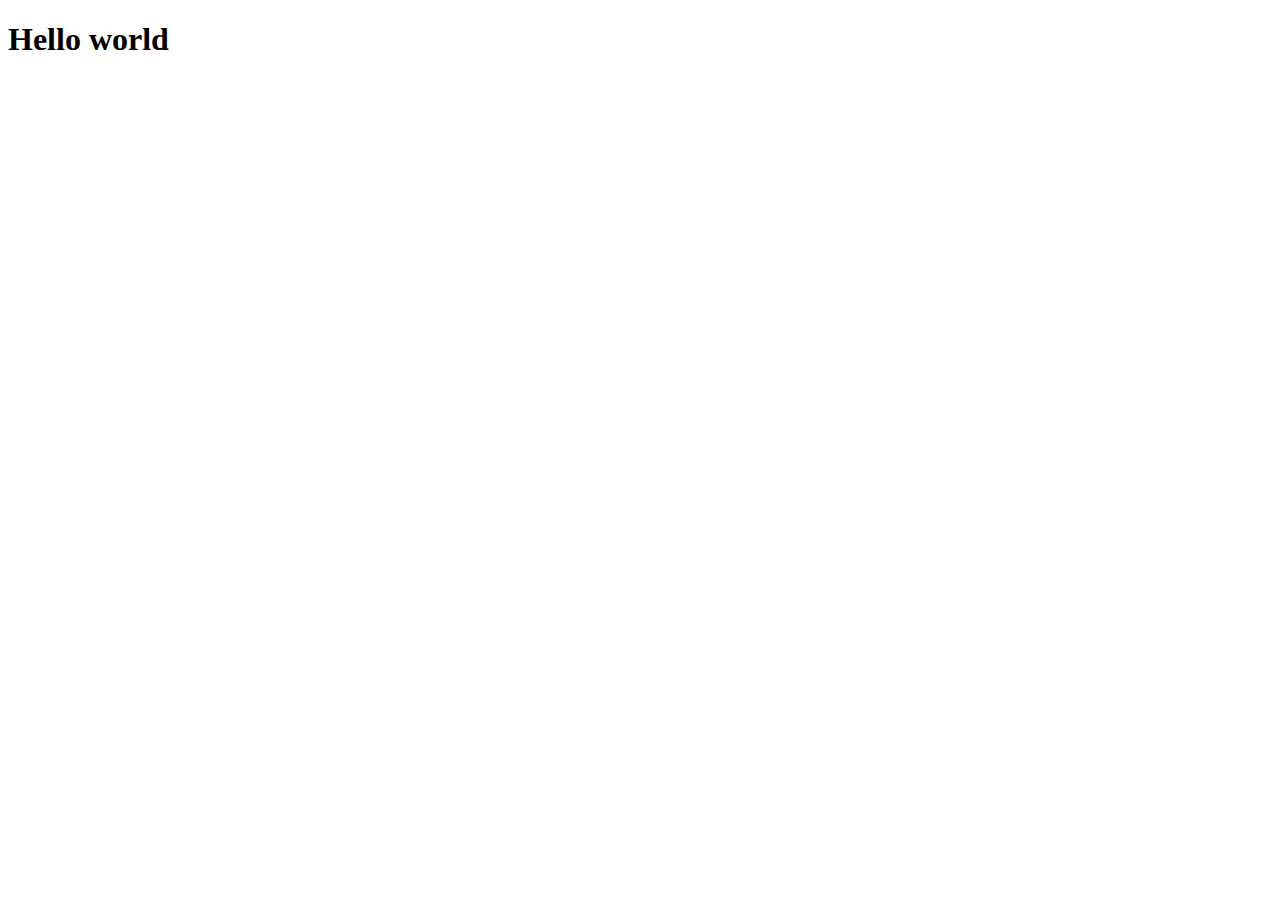
==== index.html @ aa583a7b "first_commit" ====
<!DOCTYPE html>
<html lang="en">
<head>
    <meta charset="UTF-8">
    <meta http-equiv="X-UA-Compatible" content="IE=edge">
    <meta name="viewport" content="width=device-width, initial-scale=1.0">
    <title>Document</title>
</head>
<body>
    <h1>Hello world</h1>
</body>
</html>
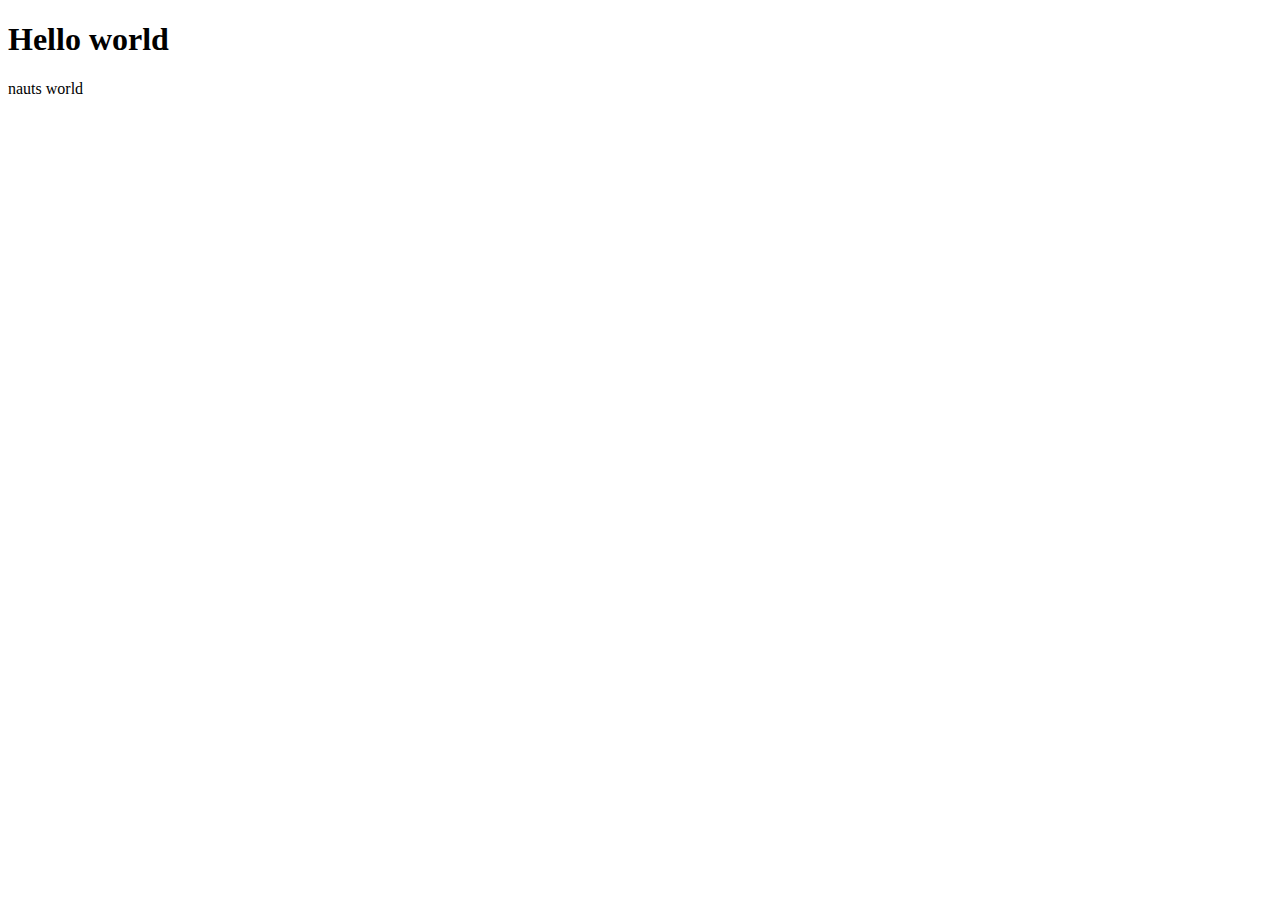
==== commit 80fd6a70: "Update index.html" ====
--- a/index.html
+++ b/index.html
@@ -8,5 +8,6 @@
 </head>
 <body>
     <h1>Hello world</h1>
+    <p>nauts world</p>
 </body>
 </html>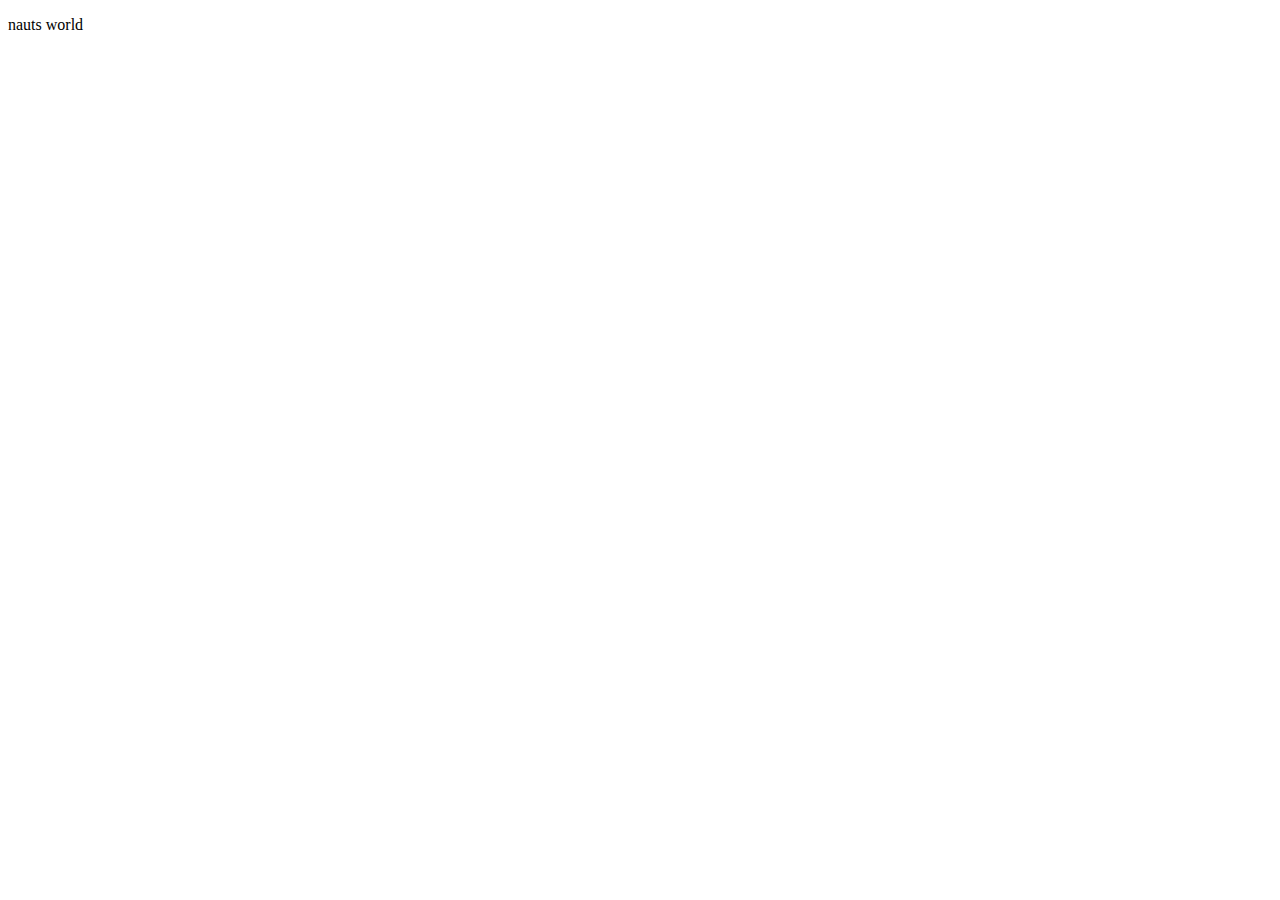
==== commit a6188734: "Update index.html" ====
--- a/index.html
+++ b/index.html
@@ -7,7 +7,8 @@
     <title>Document</title>
 </head>
 <body>
-    <h1>Hello world</h1>
+    
     <p>nauts world</p>
+
 </body>
 </html>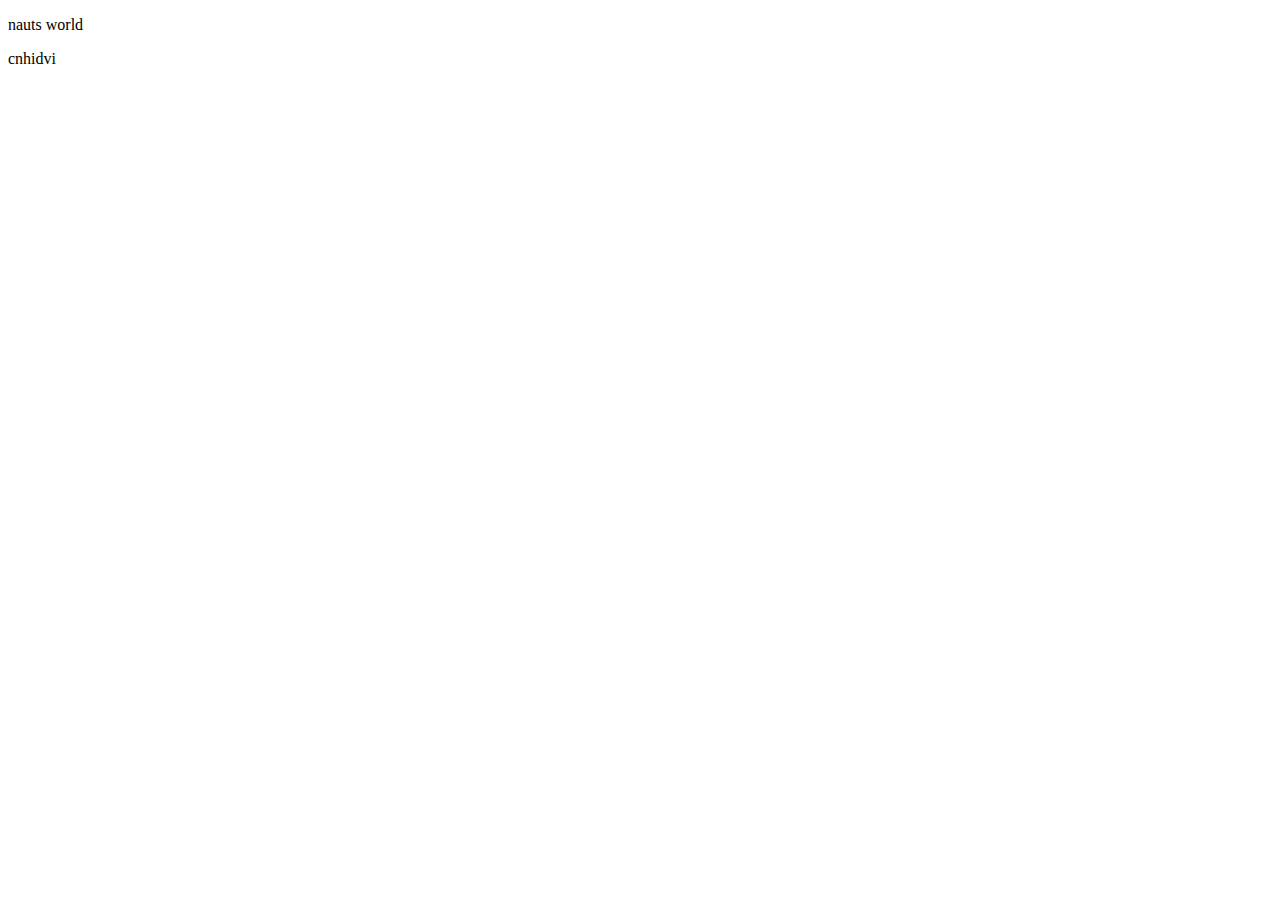
==== commit b02c7fe2: "Update index.html" ====
--- a/index.html
+++ b/index.html
@@ -10,5 +10,7 @@
     
     <p>nauts world</p>
 
+    <p>cnhidvi</p>
+
 </body>
 </html>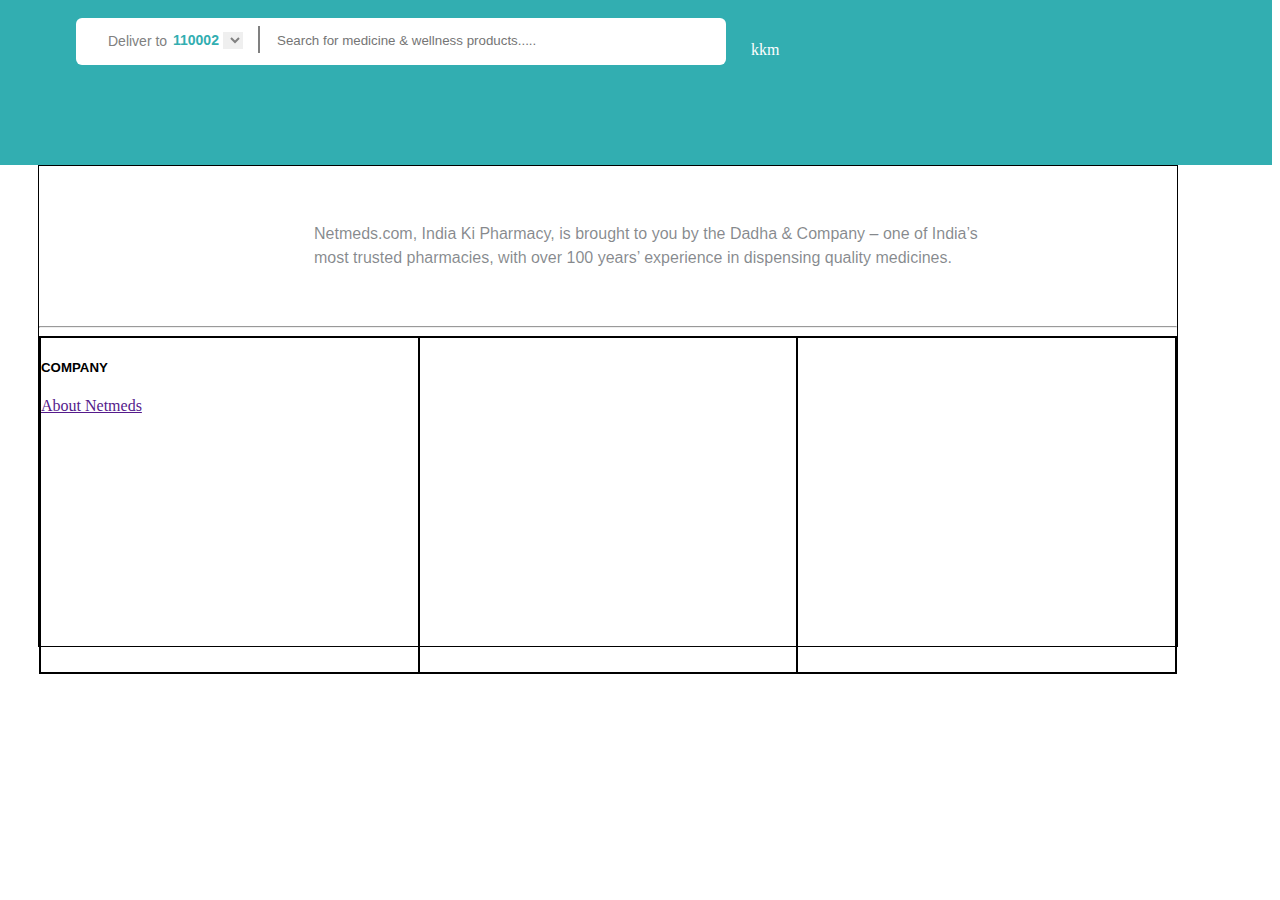
==== commit 25c38d77: "Update index.html" ====
--- a/index.html
+++ b/index.html
@@ -1,16 +1,211 @@
 <!DOCTYPE html>
 <html lang="en">
 <head>
+    <script src="https://kit.fontawesome.com/f70b78cd27.js" crossorigin="anonymous"></script>
     <meta charset="UTF-8">
     <meta http-equiv="X-UA-Compatible" content="IE=edge">
     <meta name="viewport" content="width=device-width, initial-scale=1.0">
     <title>Document</title>
+    <style>
+        #main{
+            height: 165px;
+            background-color: #32aeb1;
+            display: flex;
+            margin-top: -8px;
+            margin-left: -8px;
+           /* width: 1364px; */
+
+        }
+        #main>div{
+            padding: 25px;
+
+        }
+        #main>#input{
+            margin-left: 26px;
+            height: 22px;
+            width: 600px;
+            background-color: white;
+            margin-top: 18px;
+            border-radius: 6px;
+            padding-top: 0px;
+         
+        }
+        #input{
+            display: flex;
+            /*             */
+        }
+        #input>div{
+            display: flex;
+        }
+        
+        input::placeholder{
+            font-family: inherit;
+            font-size: inherit;
+        }
+        #first{
+          
+            height: 35px;
+            width: 80px;
+            margin-top: 4px;
+            margin-right: 5px;
+        }
+        #sec>input{
+            width: 400px;
+            margin-left: 15px;
+            height:35px ;
+            margin-top:5px;
+            border: white; 
+        }
+        #first>h6{
+            color:#32aeb1;
+            font-family: sans-serif  ;
+            font-size: 14px;
+            margin-top: 10px;
+            
+        }
+        #f{
+           
+            height: 35px;
+            width:65px;
+            margin-top: 1px;
+            
+            margin-left:7px ;
+        }
+        #f>p{
+            color: grey;
+            font-family: sans-serif;
+            font-size: 14px;
+        }
+        #se{
+            color:grey;
+            border: white;
+        }
+        #last{
+            margin-top: 8px;
+            height: 25px;
+            border: solid 1px grey;
+        }
+        #upload{
+            color: white;
+            
+        }
+
+        /* footer */
+
+        #footer{
+            border: solid 1px black;
+            height: 480px;
+            width: 90%;
+            margin-left: 30px;
+        }
+        #infoo{
+            display: flex;
+            
+            height: 140px;
+        }
+        #img{
+            margin-top:40px ;
+           
+            width: 250px;
+            height: 80px;
+        }
+        #text{
+            margin-top: 40px;
+            
+            width: 700px;
+            height: 80px;
+            margin-left: 25px;
+            font-size: 16px;
+            line-height: 24px;
+            font-family: sans-serif ;
+            color: #0B121980
+        }
+        #hr{
+            margin-top: 20px;
+        }
+        .h5{
+            font-family: sans-serif;
+        }
+        #one{
+            border: solid 1px black;
+            height: 70%;
+            display: flex;
+        }
+        #one>div{
+            width: 400px;
+            border: solid 1px black;
+        }
+    </style>
 </head>
 <body>
     
-    <p>nauts world</p>
-
-    <p>cnhidvi</p>
+   <div id="main">
+       <div>
+           <img src="https://www.netmeds.com/assets/gloryweb/images/home-logo-netmeds-new.svg" alt="">
+       </div>
+       <div id="input">
+           <div>
+               <div id="f">
+                   <p>Deliver to</p>
+               </div>
+               <div  id="first">
+                <h6>110002
+                    <select id="se">
+                        <option value="">
+                            <p></p>
+                        </option>
+                    </select>
+                </h6>
+               </div>
+               <div id="last">
+                   
+               </div>
+           </div>
+           <div id="sec">
+            <input placeholder="Search for medicine & wellness products....." type="search">
+           </div>
+       </div>
+
+
+       
+       <div id="upload">
+        <i class="fa-solid fa-palette"></i>
+           <p>kkm</p>
+           
+       </div>
+
+   </div>
+
+
+
+                              <!-- last part footer -->
+
+
+<div id="footer">
+    <div id="infoo">
+        <div id="img">
+            <img src="https://www.netmeds.com/assets/gloryweb/images/netmeds-footer-logo.svg" alt="">
+        </div>
+        <div id="text">
+            <p>Netmeds.com, India Ki Pharmacy, is brought to you by the Dadha & Company – one of India’s most trusted pharmacies, with over 100 years’ experience in dispensing quality medicines.</p>
+        </div>
+    </div>
+
+    <hr id="hr">
+
+    
+    <div id="one">
+        <div>
+            <h5 class="h5">COMPANY</h5>
+
+            <a href="">About Netmeds</a>
+        </div>
+        <div></div>
+        <div></div>
+    </div>
+    
+</div>
+
 
 </body>
 </html>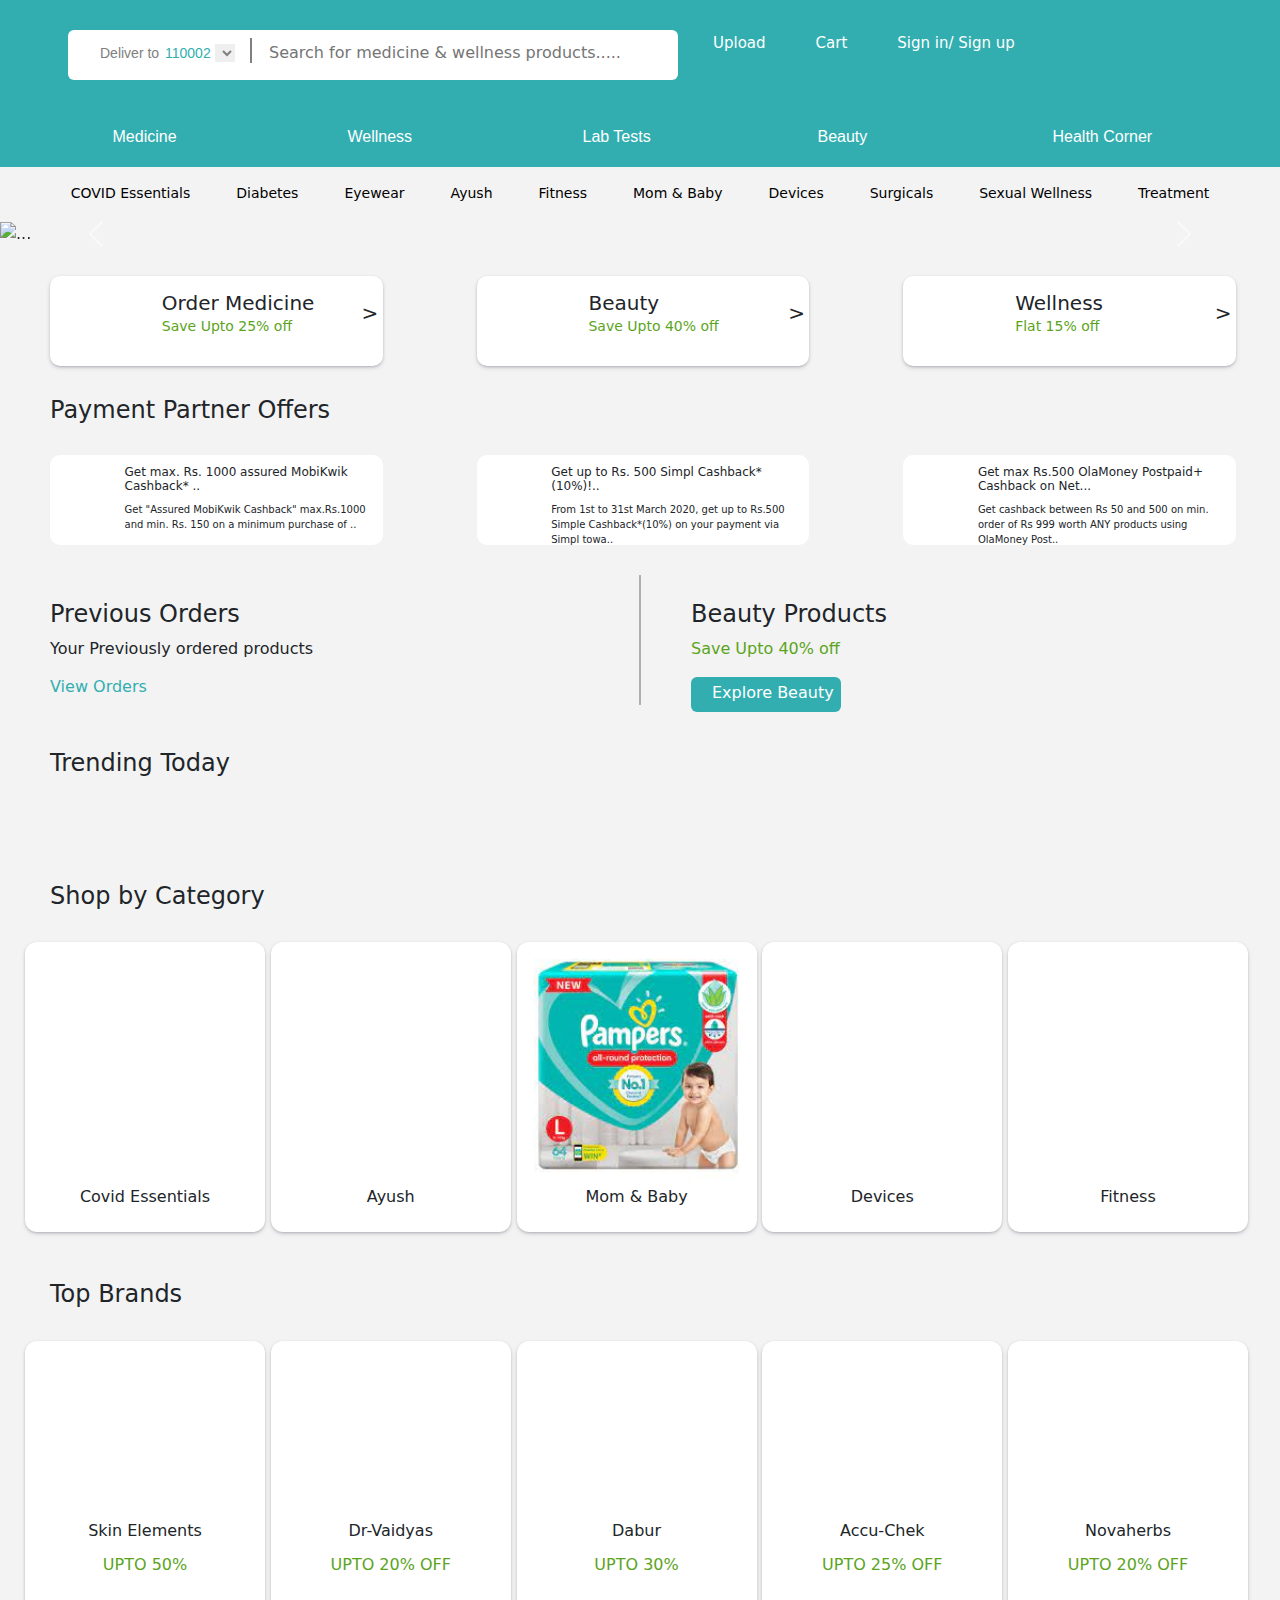
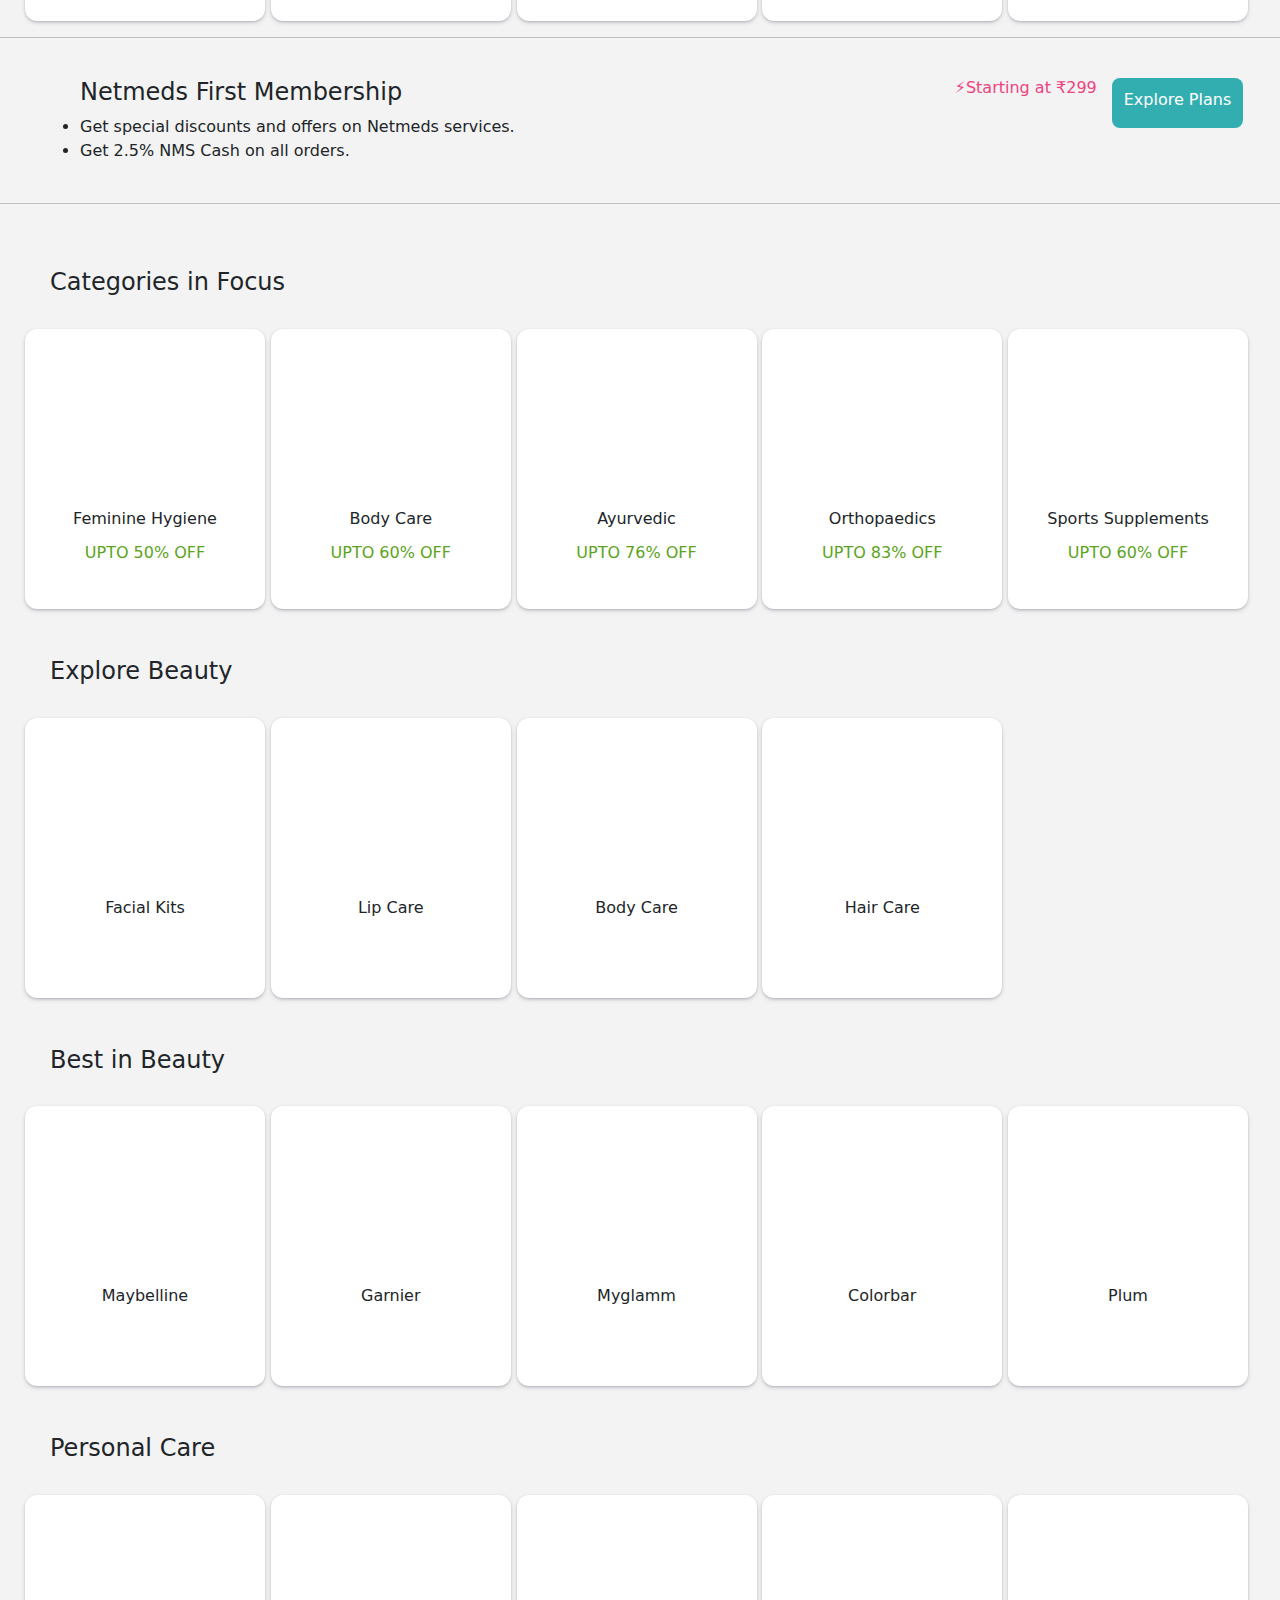
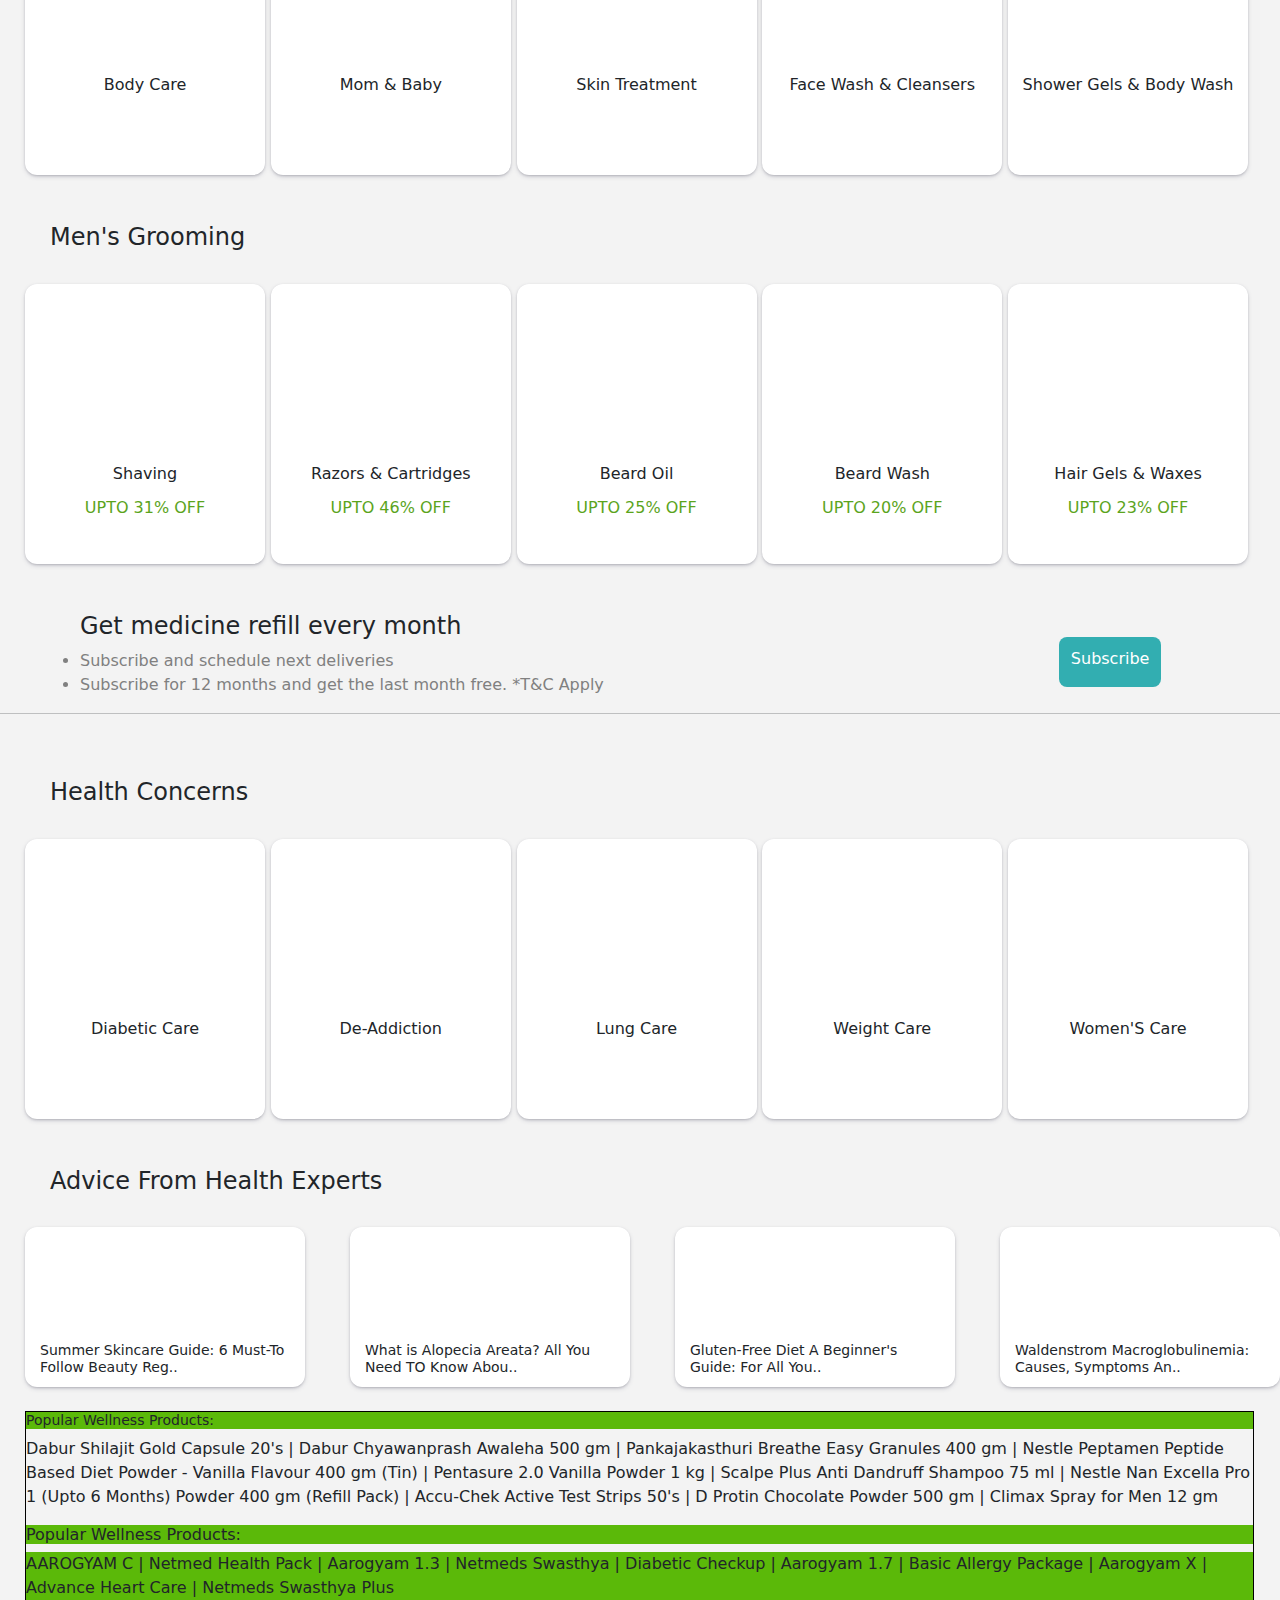
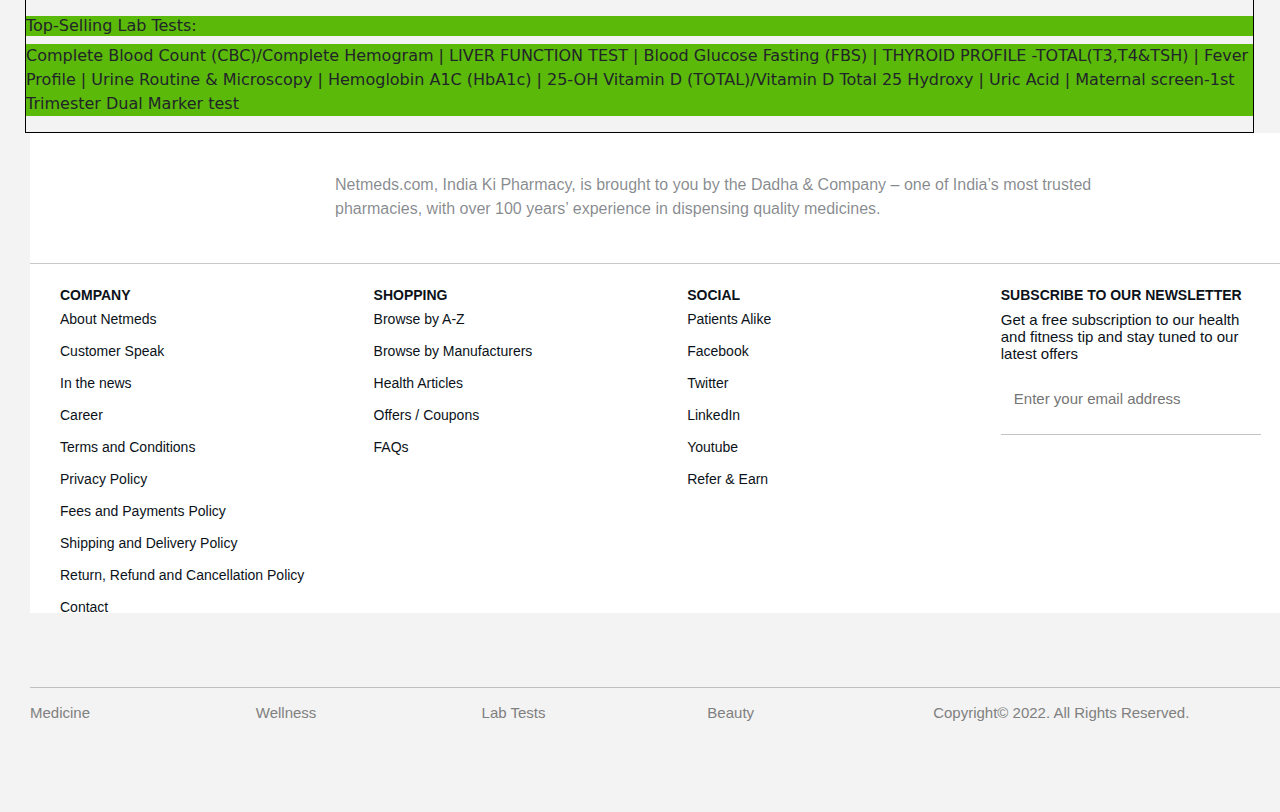
==== commit 9cea27fd: "create multiple pages" ====
--- a/index.html
+++ b/index.html
@@ -2,101 +2,344 @@
 <html lang="en">
 <head>
     <script src="https://kit.fontawesome.com/f70b78cd27.js" crossorigin="anonymous"></script>
-    <meta charset="UTF-8">
+    
+    
+    <link href="https://cdn.jsdelivr.net/npm/bootstrap@5.1.3/dist/css/bootstrap.min.css" rel="stylesheet">
+    <script src="https://cdn.jsdelivr.net/npm/bootstrap@5.1.3/dist/js/bootstrap.bundle.min.js" ></script>
+    
+    <meta charset="utf-8">
+    <meta name="viewport" content="width=device-width, initial-scale=1">
     <meta http-equiv="X-UA-Compatible" content="IE=edge">
     <meta name="viewport" content="width=device-width, initial-scale=1.0">
+
     <title>Document</title>
+    <link rel="stylesheet" href="./headerCss.css">
     <style>
-        #main{
-            height: 165px;
-            background-color: #32aeb1;
+
+        
+                                /******************************* header ***********************************************/
+
+        #threediv{
+            display: grid;
+            grid-template-columns: repeat(3,1fr);
+            width: 100%;
+            margin-top: 30px;
+            margin-bottom: 30px;
+        }
+        #threediv>div{
+            height: 90px;
+            width: 78%;
+            border-radius: 10px;
+            margin-left: 50px;
+            background-color: white;
+            display: grid;
+            grid-template-columns: 30% 60% 10%;
+            box-shadow: rgba(50, 50, 93, 0.25) 0px 2px 5px -1px, rgba(0, 0, 0, 0.3) 0px 1px 3px -1px;
+        }
+        #threediv>div>div{
+            height: 65px ;
+            margin-left: 12px;
+            margin-top: 10px;
+        }
+        .ti>img{
+          height: 60px ;
+        }
+        .we>h5{
+            margin-top: 5px;
+            margin: px;
+        }
+        .we>h6{
+            margin-top: -5px;
+            font-size: 14px;
+            color: #5BA41C;
+        }
+
+        /********* payment partner offer **********/
+
+        #pay{
+            display: grid;
+            grid-template-columns: repeat(3,1fr);
+            width: 100%;
+            margin-top: 30px;
+            margin-bottom: 30px;
+        }
+        #pay>div{
+            height: 90px;
+            width: 78%;
+            border-radius: 10px;
+            margin-left: 50px;
+            background-color: white;
+            display: grid;
+            grid-template-columns: 20% 80% ;
+            
+        }
+        #pay>div>div{
+            /* border: solid 2px black; */
+            height: 65px ;
+            margin-left: 8px;
+            margin-top: 10px;
+        }
+        .t>img{
+          height: 60px ;
+        }
+        .w>h6{
+            font-size: 12px;
+        }
+        .w>p{
+            font-size: 10px;
+        }
+
+        /********* previous order *********/
+
+        #po{
             display: flex;
-            margin-top: -8px;
-            margin-left: -8px;
-           /* width: 1364px; */
-
-        }
-        #main>div{
-            padding: 25px;
-
-        }
-        #main>#input{
-            margin-left: 26px;
-            height: 22px;
-            width: 600px;
+            justify-content: space-between;
+        }
+        #po>div{
+            height: 150px;
+            display: flex ;
+            width: 800px;
+            justify-content: space-between;
+        }
+        #po>div>div{
+            display: flex;
+            margin-top: 25px;  
+        }
+
+                            /************** trending today *************/
+
+        #tt{
+            display: grid;
+            grid-template-columns: repeat(3,1fr);
+            grid-template-rows: auto;
+        }
+        #tt>div{
+            margin-left: 18px;
+            margin-right: 18px;
+        }
+        #tt>div>img{
+            width: 100%;
+            border-radius: 12px;
+        }
+
+                          /************ shop by category ***********/
+        #sbc{
+            display: grid;
+            grid-template-columns: repeat(5,1fr);
+            grid-template-rows: auto;
+            background-color: #f3f3f3;
+            width: 96%;
+            margin-left: 25px;
+            
+        }
+        #sbc>div{
+            
+           
+            width: 240px;
+            height: 290px;
+            box-shadow: rgba(50, 50, 93, 0.25) 0px 2px 5px -1px, rgba(0, 0, 0, 0.3) 0px 1px 3px -1px;
             background-color: white;
-            margin-top: 18px;
-            border-radius: 6px;
-            padding-top: 0px;
-         
-        }
-        #input{
+            border-radius: 12px;
+        }
+        #sbc>div>div{
+            width: 240px;
+            height: 230px;
+        }
+        #sbc>div>h6{
+            text-align: center;
+            margin-top: 15px;
+        }
+
+        #sbc>div>div>img{
+            width: 100%;
+            border-radius: 12px;
+        }
+
+
+                    /************* top brands *************/
+
+        #tb{
+            display: grid;
+            grid-template-columns: repeat(5,1fr);
+            grid-template-rows: auto;
+            background-color: #f3f3f3;
+            width: 96%;
+            margin-left: 25px;
+            
+        }
+        #tb>div{
+            width: 240px;
+            height: 280px;
+            box-shadow: rgba(50, 50, 93, 0.25) 0px 2px 5px -1px, rgba(0, 0, 0, 0.3) 0px 1px 3px -1px;
+            background-color: white;
+            border-radius: 12px;
+        }
+        #tb>div>div{
+            width: 150px;
+            height: 150px;
+            margin-left: 40px;
+            margin-top: 15px;
+        }
+        #tb>div>h6{
+            text-align: center;
+            margin-top: 15px;
+        }
+        #tb>div>p{
+            text-align: center;
+            margin-top: 15px;
+            color: #5bb909;
+        }
+
+        #tb>div>div>img{
+            width: 100%;
+            border-radius: 12px;
+        }
+
+                                 /***************** membership ***************/
+        #mem{
             display: flex;
-            /*             */
-        }
-        #input>div{
+        }
+        #mem>div{
+            margin-left: 40px;
+        }
+        #ex{
             display: flex;
         }
-        
-        input::placeholder{
-            font-family: inherit;
-            font-size: inherit;
-        }
-        #first{
-          
-            height: 35px;
-            width: 80px;
-            margin-top: 4px;
-            margin-right: 5px;
-        }
-        #sec>input{
-            width: 400px;
-            margin-left: 15px;
-            height:35px ;
-            margin-top:5px;
-            border: white; 
-        }
-        #first>h6{
-            color:#32aeb1;
-            font-family: sans-serif  ;
+        #ex>div{
+            margin-left: 400px;
+        }
+
+                                     /**************** category in products *****************/
+
+         #cif{
+            display: grid;
+            grid-template-columns: repeat(5,1fr);
+            grid-template-rows: auto;
+            background-color: #f3f3f3;
+            width: 96%;
+            margin-left: 25px;
+            
+        }
+        #cif>div{
+            width: 240px;
+            height: 280px;
+            box-shadow: rgba(50, 50, 93, 0.25) 0px 2px 5px -1px, rgba(0, 0, 0, 0.3) 0px 1px 3px -1px;
+            background-color: white;
+            border-radius: 12px;
+        }
+        #cif>div>div{
+            width: 150px;
+            height: 150px;
+            margin-left: 40px;
+            margin-top: 15px;
+        }
+        #cif>div>h6{
+            text-align: center;
+            margin-top: 15px;
+        }
+        #cif>div>p{
+            text-align: center;
+            margin-top: 15px;
+            color: #5bb909;
+        }
+
+        #cif>div>div>img{
+            width: 100%;
+            border-radius: 12px;
+        }
+
+                             /******************* explore beauty **********************/
+        #eb{
+            display: grid;
+            grid-template-columns: repeat(5,1fr);
+            grid-template-rows: auto;
+            background-color: #f3f3f3;
+            width: 96%;
+            margin-left: 25px;
+            
+        }
+        #eb>div{
+            width: 240px;
+            height: 280px;
+            box-shadow: rgba(50, 50, 93, 0.25) 0px 2px 5px -1px, rgba(0, 0, 0, 0.3) 0px 1px 3px -1px;
+            background-color: white;
+            border-radius: 12px;
+        }
+        #eb>div>div{
+            width: 150px;
+            height: 150px;
+            margin-left: 40px;
+            margin-top: 15px;
+        }
+        #eb>div>h6{
+            text-align: center;
+            margin-top: 15px;
+        }
+        #eb>div>p{
+            text-align: center;
+            margin-top: 15px;
+            color: #5bb909;
+        }
+
+        #eb>div>div>img{
+            width: 100%;
+            border-radius: 12px;
+        }
+
+
+        /********************* Advice From Health Experts *******************/
+
+
+        #afhe{
+            display: flex;
+            gap: 20px;
+        }
+        #afhe>div{
+            height: 160px;
+            width: 300px;
+            margin-left: 25px;
+            background-color: white;
+            border-radius: 12px;
+            box-shadow: rgba(50, 50, 93, 0.25) 0px 2px 5px -1px, rgba(0, 0, 0, 0.3) 0px 1px 3px -1px;
+        }
+        #afhe>div>div{
+            height: 100px;
+            
+        }
+        #afhe>div>div>img{
+            width: 100%;
+            border-radius: 12px 12px 0px 0px;
+            
+        }
+        #afhe>div>h6{
             font-size: 14px;
-            margin-top: 10px;
-            
-        }
-        #f{
-           
-            height: 35px;
-            width:65px;
-            margin-top: 1px;
-            
-            margin-left:7px ;
-        }
-        #f>p{
-            color: grey;
-            font-family: sans-serif;
-            font-size: 14px;
-        }
-        #se{
-            color:grey;
-            border: white;
-        }
-        #last{
-            margin-top: 8px;
-            height: 25px;
-            border: solid 1px grey;
-        }
-        #upload{
-            color: white;
-            
-        }
-
-        /* footer */
+            padding: 15px;
+            
+        }
+                              /************ para **********/
+
+        #para{
+            border: solid 1px black;
+             width: 96%;
+             margin-left:25px ;
+        }
+        #para>h6{
+            font-size:14px; 
+        }
+        #para>p{
+            font-size: 12px;
+        }
+
+
+
+
+                                /******************************** footer **********************************************/
 
         #footer{
-            border: solid 1px black;
             height: 480px;
-            width: 90%;
+            width: 98%;
             margin-left: 30px;
+            background-color: white;
         }
         #infoo{
             display: flex;
@@ -105,14 +348,14 @@
         }
         #img{
             margin-top:40px ;
-           
+            
             width: 250px;
             height: 80px;
         }
         #text{
             margin-top: 40px;
             
-            width: 700px;
+            width: 800px;
             height: 80px;
             margin-left: 25px;
             font-size: 16px;
@@ -121,27 +364,80 @@
             color: #0B121980
         }
         #hr{
-            margin-top: 20px;
-        }
-        .h5{
-            font-family: sans-serif;
+            margin-top:-10px;
+        }
+        #infoo>.h5{
+            font-size: 12px;
+        }
+        #or>.h5{
+            
+            font-size: 12px;
+
         }
         #one{
-            border: solid 1px black;
-            height: 70%;
+            margin-top: 23px;
+            height: 80%;
             display: flex;
         }
         #one>div{
-            width: 400px;
-            border: solid 1px black;
-        }
+            width: 100%;
+            /* border: solid 1px black; */
+        }
+        #one>div>p{
+            font: 1.2em "Fira Sans", sans-serif;
+            font-size: 14px;
+            color: #0b1219;
+            
+        }
+        #news{
+            width: 260px;
+            color: #0b1219;
+            font: 1.2em "Fira Sans", sans-serif;
+            font-size: 15px;
+            height: 220px;
+        }
+        #inp{
+            height: 40px;
+            padding: 0px 12px;
+            border: solid 1px white;
+            background-color: #FFFFFF;
+        }
+        #in{
+            display: grid;
+            grid-template-columns: repeat(2,1fr);
+            grid-template-rows: auto;
+        }
+        #in>div{
+            margin-top: 10px;
+            display: flex;
+            height: 35px;
+            width: 110px;  
+        }
+        #in>div>img{
+            
+           
+            width: 100%;
+        }
+        #news>button{
+            background-color: #FFFFFF;
+            border: #FFFFFF;
+            color: #32aeb1;
+          
+        }
+        #para h6{
+            background-color: #5bb909;
+        }
+        #para p{
+            background-color: #5bb909;
+        }
+        
     </style>
 </head>
 <body>
     
    <div id="main">
-       <div>
-           <img src="https://www.netmeds.com/assets/gloryweb/images/home-logo-netmeds-new.svg" alt="">
+       <div id="mm">
+        <a href="index.html"> <img src="https://www.netmeds.com/assets/gloryweb/images/home-logo-netmeds-new.svg" alt=""></a>
        </div>
        <div id="input">
            <div>
@@ -169,12 +465,735 @@
 
        
        <div id="upload">
-        <i class="fa-solid fa-palette"></i>
-           <p>kkm</p>
+
+            <div>
+                <div>
+                    <i class="fa fa-upload" style="font-size:25px;color:white"></i> 
+                </div>
+                <div>
+                    <p>Upload</p>
+                </div>
+            </div>
+
+            <div>
+                <div>
+                    <i class="fa fa-shopping-cart" style="font-size:25px;color:white"></i>
+                </div>
+                <div>
+                    <p>Cart</p>
+                </div>
+            </div>
+
+            <div>
+                <div>
+                    <i class='far fa-address-book' style='font-size:25px;color:white'></i>
+                </div>
+                <div>
+                    <p>Sign in/ Sign up</p>
+                </div>
+            </div>
+              
+            
            
        </div>
-
+    </div>
+    <div id="second">
+        <div>
+            <div class="rad">
+                <i class='fas fa-pills' style='font-size:30px;color:white'></i>
+            </div>
+            <div>
+                <p>Medicine</p>
+            </div>
+        </div>
+
+        <div>
+            <div class="rad">
+                <i class='far fa-hospital' style='font-size:25px;color:white'></i>
+            </div>
+            <div>
+                <p>Wellness</p>
+            </div>
+        </div>
+
+        <div>
+            <div class="rad">
+                <i class='fas fa-bong' style='font-size:25px;color:white'></i>
+            </div>
+            <div>
+                <p>Lab Tests</p>
+            </div>
+        </div>
+
+        <div>
+            <div class="rad">
+                <i class='fas fa-cocktail' style='font-size:25px;color:white'></i>
+            </div>
+            <div>
+                <p>Beauty</p>
+            </div>
+        </div>
+
+        <div>
+            <div class="rad">
+                <i class='fas fa-hospital-alt' style='font-size:25px;color:white'></i>
+            </div>
+            <div>
+                <p>Health Corner</p>
+            </div>
+        </div>
+    </div>
+              
+    <!-- main
+           -->
+
+
+                         <!-- navbar -->
+
+   <div id="he">
+       <div>
+           <a href="covid.html">COVID Essentials</a>
+       </div>
+       <div>
+           <a href="Diabetes.html">Diabetes</a>
+       </div>
+       <div>
+        <a href="Eyewear.html">Eyewear</a>
+       </div>
+       <div>
+          <a href="Ayush.html">Ayush</a>
+       </div>
+       <div>
+            <a href="">Fitness</a>
+       </div>
+       <div>
+              <a href="">Mom & Baby</a>
+       </div>
+       <div>
+             <a href="">Devices</a>
+       </div>
+       <div>
+               <a href="">Surgicals</a>
+       </div>
+       <div>
+              <a href="">Sexual Wellness</a>
+       </div>
+       <div>
+             <a href="">Treatment</a>
+       </div>
    </div>
+         <!--------********* header *********--------->
+
+
+             <!-- slider -->
+
+             
+             <div id="carouselExampleControls" class="carousel slide" data-bs-ride="carousel">
+                <div class="carousel-inner">
+                  <div class="carousel-item active">
+                    <img src="https://www.netmeds.com/images/cms/aw_rbslider/slides/1648222505_Home_bannerbij.jpg" class="d-block w-100" alt="...">
+                  </div>
+                  <div class="carousel-item">
+                    <img src="https://www.netmeds.com/images/cms/aw_rbslider/slides/1648476484_Title_Banner_Wev1680x320.jpg" class="d-block w-100" alt="...">
+                  </div>
+                  <div class="carousel-item">
+                    <img src="https://www.netmeds.com/images/cms/aw_rbslider/slides/1647868224_AAAAASCASCA.jpg" class="d-block w-100" alt="...">
+                  </div>
+                  <div class="carousel-item">
+                    <img src="https://www.netmeds.com/images/cms/aw_rbslider/slides/1648222616_Home_bannerfdd.jpg" class="d-block w-100" alt="...">
+                  </div>
+                </div>
+                <button class="carousel-control-prev" type="button" data-bs-target="#carouselExampleControls" data-bs-slide="prev">
+                  <span class="carousel-control-prev-icon" aria-hidden="true"></span>
+                  <span class="visually-hidden">Previous</span>
+                </button>
+                <button class="carousel-control-next" type="button" data-bs-target="#carouselExampleControls" data-bs-slide="next">
+                  <span class="carousel-control-next-icon" aria-hidden="true"></span>
+                  <span class="visually-hidden">Next</span>
+                </button>
+              </div>
+
+    
+  
+
+             <!-- slider -->
+
+
+
+             <div id="threediv">
+                 <div>
+                     <div class="ti">
+                         <img src="https://www.netmeds.com/assets/gloryweb/images/icons/Wellnessnew.svg" alt="">
+                     </div>
+                     <div class="we">
+                         <h5>Order Medicine</h5>
+                         <h6>Save Upto 25% off</h6>
+                     </div>
+                     <div>
+                         <h5 style="margin-top: 15px;">></h5>
+                     </div>
+                 </div>
+                 <div>
+                    <div class="ti">
+                        <img src="https://www.netmeds.com/assets/gloryweb/images/icons/Beautynew.svg" alt="">
+                    </div>
+                    <div class="we">
+                        <h5>Beauty</h5>
+                        <h6>Save Upto 40% off</h6>
+                    </div>
+                    <div>
+                        <h5 style="margin-top: 15px;">></h5>
+                    </div>
+                 </div>
+                 <div>
+                    <div class="ti">
+                        <img src="https://www.netmeds.com/assets/gloryweb/images/icons/ordermedicinnew.svg" alt="">
+                    </div>
+                    <div class="we">
+                        <h5>Wellness</h5>
+                        <h6>Flat 15% off</h6>
+                    </div>
+                    <div>
+                        <h5 style="margin-top: 15px;">></h5>
+                    </div>
+                 </div>
+             </div>
+
+             <!------------ Payment Partner Offers ------------>
+
+             <h4 style="margin-left: 50px;">Payment Partner Offers</h4>
+
+             <div id="pay">
+                <div>
+                    <div class="t">
+                        <img src="https://www.netmeds.com/images/cms/offers/1634671066_Mobikwik_logo.png" alt="">
+                    </div>
+                    <div class="w">
+                        <h6>Get max. Rs. 1000 assured MobiKwik Cashback* ..</h6>
+                        <p>Get "Assured MobiKwik Cashback" max.Rs.1000 and min. Rs. 150 on a minimum purchase of ..<p>
+                    </div>
+                </div>
+                <div>
+                   <div class="t">
+                       <img src="https://www.netmeds.com/images/cms/offers/1643631754_1629112796_Simpl_Icon.png" alt="">
+                   </div>
+                   <div class="w">
+                       <h6>Get up to Rs. 500 Simpl Cashback* (10%)!..</h6>
+                       <p>From 1st to 31st March 2020, get up to Rs.500 Simple Cashback*(10%) on your payment via Simpl towa..</p>
+                   </div>
+                </div>
+                <div>
+                   <div class="t">
+                       <img src="https://www.netmeds.com/images/cms/offers/1627652224_1582882147_Ola_Offer_Logonew.png" alt="">
+                   </div>
+                   <div class="w">
+                       <h6>Get max Rs.500 OlaMoney Postpaid+ Cashback on Net...</h6>
+                       <p>Get cashback between Rs 50 and 500 on min. order of Rs 999 worth ANY products using OlaMoney Post..</p>
+                   </div>
+                </div>
+            </div>
+
+            <!--****** Previous Orders****** -->
+
+
+
+        <div id="po">
+            <div>
+                <div>
+                    <div>
+                        <h4 style="margin-left: 50px;">Previous Orders</h4>
+    
+                        <p style="margin-left: 50px;">Your Previously ordered products</h4>
+                        
+                        <h6 style="margin-left: 50px; color: #32aeb1;">View Orders</h6>
+                    </div>
+                </div>
+                <div>
+                    <img src="https://www.netmeds.com/assets/gloryweb/images/icons/new-icons/previous_orders.svg" alt="">
+                </div>
+            </div>
+            
+            <div style="height: 130px; width: 1px;border: solid 1px rgb(179, 174, 174);"></div>
+   
+            <!-- 2nd -->
+
+            <div>
+                <div>
+                    <div>
+                        <h4 style="margin-left: 50px;">Beauty Products</h4>
+    
+                        <p style="margin-left: 50px;color: #5BA41C;">Save Upto 40% off</h4>
+                        
+                        <div style="margin-top: 5px ;background-color: #32aeb1 ; height: 35px;width: 150px;margin-left: 50px;border-radius:6px">
+                            <h6 style=" padding: 6px;margin-left: 15px;color: white;">Explore Beauty</h6>
+                        </div>
+                    </div>
+                </div>
+                <div>
+                    <img src="https://www.netmeds.com/assets/gloryweb/images/icons/new-icons/beauty_products.svg" alt="">
+                </div>
+            </div>
+        </div>
+
+
+        <!----------------- Trending Today ---------------->
+        <br>
+        <h4 style="margin-left: 50px;">Trending Today</h4>
+        <br>
+         <div id="tt">
+             <div>
+                 <img src="https://www.netmeds.com/images/cms/aw_rbslider/slides/1648270623_Freeshipping_web.jpg" alt="">
+             </div>
+             <div>
+                 <img src="https://www.netmeds.com/images/cms/aw_rbslider/slides/1648102662_Veet_Web.jpg" alt="">
+             </div>
+             <div>
+                 <img src="https://www.netmeds.com/images/cms/aw_rbslider/slides/1634972793_Netmeds-masks_Mini_Banner__Web.jpg" alt="">
+             </div>
+         </div>
+                       
+
+                <!---------- Shop by Category ----------->
+
+                <br>
+                <br>
+                
+                <h4 style="margin-left: 50px;">Shop by Category</h4>
+                <br>
+                 <div id="sbc">
+                     <div>
+                         <div>
+                             <img src="https://www.netmeds.com/images/category/3055/thumb/covid_essentials_1.jpg" alt="">
+                         </div>
+                        <h6>Covid Essentials</h6>
+                     </div>
+                     <div>
+                        <div>
+                            <img src="https://www.netmeds.com/images/category/481/thumb/ayush_0.jpg" alt="">
+                        </div>
+                        <h6>Ayush</h6>
+                     </div>
+                     <div>
+                        <div>
+                         <img src="[data-uri]" alt="">
+                        </div>
+                        <h6>Mom & Baby</h6>
+                     </div>
+                      
+
+                     <div>
+                       <div>
+                        <img src="https://www.netmeds.com/images/category/665/thumb/devices_1.jpg" alt="">
+                       </div>
+                       <h6>Devices</h6>
+                    </div>
+                    <div>
+                      <div>
+                        <img src="https://www.netmeds.com/images/category/500/thumb/fitness_0.jpg" alt="">
+                      </div>
+                      <h6>Fitness</h6>
+                    </div>   
+                 </div>
+
+
+                  <!---------- Top Brands ----------->
+
+                  <br>
+                  <br>
+                  
+                  <h4 style="margin-left: 50px;">Top Brands</h4>
+                  <br>
+                   <div id="tb">
+                       <div>
+                           <div>
+                               <img src="https://www.netmeds.com/images/cms/wysiwyg/brand/v2/msite/skin-elements.jpg?v=8" alt="">
+                           </div>
+                          <h6>Skin Elements</h6>
+                          <h6 style="color: #5BA41C;">UPTO 50%</h6>
+                       </div>
+                       <div>
+                          <div>
+                              <img src="https://www.netmeds.com/images/cms/wysiwyg/brand/v2/msite/dr-vaidyas.jpg?v=8" alt="">
+                          </div>
+                          <h6>Dr-Vaidyas</h6>
+                          <h6 style="color: #5BA41C;">UPTO 20% OFF</h6>
+                       </div>
+                       <div>
+                          <div>
+                           <img src="https://www.netmeds.com/images/cms/wysiwyg/brand/v2/msite/dabur.jpg?v=8" alt="">
+                          </div>
+                          <h6>Dabur</h6>
+                          <h6 style="color: #5BA41C;">UPTO 30%</h6>
+                       </div>
+                       <div>
+                         <div>
+                          <img src="https://www.netmeds.com/images/cms/wysiwyg/brand/v2/msite/accu-chek.jpg?v=8" alt="">
+                         </div>
+                         <h6>Accu-Chek</h6>
+                         <h6 style="color: #5BA41C;">UPTO 25% OFF</h6>
+                      </div>
+                      <div>
+                        <div>
+                          <img src="https://www.netmeds.com/images/cms/wysiwyg/brand/v2/msite/novaherbs.jpg?v=8" alt="">
+                        </div>
+                        <h6>Novaherbs</h6>
+                        <h6 style="color: #5BA41C;">UPTO 20% OFF</h6>
+                      </div>   
+                   </div>
+
+                                                       <!-- -------------MEMBERSHIP ---------------->
+
+                                                       <hr>
+                                                       <br>
+                <div id="mem">
+                    <div>
+                        <img src="https://www.netmeds.com/assets/gloryweb/images/icons/new-icons/netmeds_first_membership.svg" alt="">
+                    </div>
+                    <div>
+                        <h4>Netmeds First Membership</h4>
+                        <li>Get special discounts and offers on Netmeds services.</li>
+                        <li>Get 2.5% NMS Cash on all orders.</li>
+                    </div>
+                    <div id="ex">
+                        <div>
+                            <h6 style="color:#EF4281">⚡Starting at ₹299</h6>
+                        </div>
+                        <h6 style=" padding: 12px;margin-left: 15px;color: white;background-color:#32aeb1;border-radius: 8px;height: 50px;">Explore Plans</h6>
+                    </div>
+                </div>
+                                                       <br>
+                                                       <hr>
+  
+                   <!----------- Categories in Focus --------->
+                   <br>
+                   <br>
+                   
+                   <h4 style="margin-left: 50px;">Categories in Focus</h4>
+                   <br>
+                    <div id="cif">
+                        <div>
+                            <div>
+                                <img src="https://www.netmeds.com/images/category/3087/thumb/feminine_hygeine_0.jpg" alt="">
+                            </div>
+                           <h6>Feminine Hygiene</h6>
+                           <h6 style="color: #5BA41C;">UPTO 50% OFF</h6>
+                        </div>
+                        <div>
+                           <div>
+                               <img src="https://www.netmeds.com/images/category/v1/525/thumb/body_care_200.jpg" alt="">
+                           </div>
+                           <h6>Body Care</h6>
+                           <h6 style="color: #5BA41C;">UPTO 60% OFF</h6>
+                        </div>
+                        <div>
+                           <div>
+                            <img src="https://www.netmeds.com/images/category/482/thumb/ayurvedic_1.jpg" alt="">
+                           </div>
+                           <h6>Ayurvedic</h6>
+                           <h6 style="color: #5BA41C;">UPTO 76% OFF</h6>
+                        </div>
+                        <div>
+                          <div>
+                           <img src="https://www.netmeds.com/images/category/676/thumb/orthopaedics_0.jpg" alt="">
+                          </div>
+                          <h6>Orthopaedics</h6>
+                          <h6 style="color: #5BA41C;">UPTO 83% OFF</h6>
+                       </div>
+                       <div>
+                         <div>
+                           <img src="https://www.netmeds.com/images/category/3216/thumb/sports_supplements_0.jpg" alt="">
+                         </div>
+                         <h6>Sports Supplements</h6>
+                         <h6 style="color: #5BA41C;">UPTO 60% OFF</h6>
+                       </div>   
+                    </div>
+            
+
+                    <!-- -------------explore beauty ------------------------------->
+                    <br>
+                   <br>
+                   
+                   <h4 style="margin-left: 50px;">Explore Beauty</h4>
+                   <br>
+                    <div id="eb">
+                        <div>
+                            <div>
+                                <img src="https://www.netmeds.com/images/category/3505/thumb/facial_kits_0.jpg" alt="">
+                            </div>
+                           <h6>Facial Kits</h6>
+                        </div>
+                        <div>
+                           <div>
+                               <img src="https://www.netmeds.com/images/category/v1/560/thumb/lip_care_200.jpg" alt="">
+                           </div>
+                           <h6>Lip Care</h6>
+                        </div>
+                        <div>
+                           <div>
+                            <img src="https://www.netmeds.com/images/category/v1/525/thumb/body_care_200.jpg" alt="">
+                           </div>
+                           <h6>Body Care</h6>
+                        </div>
+                        <div>
+                          <div>
+                           <img src="https://www.netmeds.com/images/category/v1/547/thumb/hair_care_0_200.jpg" alt="">
+                          </div>
+                          <h6>Hair Care</h6>
+                       </div> 
+                    </div>
+
+                    <!---------------------- best in beauty -------------------------------------->
+                    <br>
+                   <br>
+                   
+                   <h4 style="margin-left: 50px;">Best in Beauty</h4>
+                   <br>
+                    <div id="eb">
+                        <div>
+                            <div>
+                                <img src="https://www.netmeds.com/images/cms/wysiwyg/brand/v2/msite/maybelline.jpg" alt="">
+                            </div>
+                           <h6>Maybelline</h6>
+                        </div>
+                        <div>
+                           <div>
+                               <img src="https://www.netmeds.com/images/cms/wysiwyg/brand/v2/msite/garnier.jpg" alt="">
+                           </div>
+                           <h6>Garnier</h6>
+                        </div>
+                        <div>
+                           <div>
+                            <img src="https://www.netmeds.com/images/cms/wysiwyg/brand/v2/msite/myglamm.jpg" alt="">
+                           </div>
+                           <h6>Myglamm</h6>
+                        </div>
+                        <div>
+                          <div>
+                           <img src="https://www.netmeds.com/images/cms/wysiwyg/brand/v2/msite/colorbar.jpg" alt="">
+                          </div>
+                          <h6>Colorbar</h6>
+                       </div>
+                       <div>
+                        <div>
+                            <img src="https://www.netmeds.com/images/cms/wysiwyg/brand/v2/msite/plum.jpg" alt="">
+                        </div>
+                       <h6>Plum</h6>
+                    </div> 
+                    </div>
+
+
+                     <!---------------------- Personal Care -------------------------------------->
+                     <br>
+                     <br>
+                     
+                     <h4 style="margin-left: 50px;">Personal Care</h4>
+                     <br>
+                      <div id="eb">
+                          <div>
+                              <div>
+                                  <img src="https://www.netmeds.com/images/category/v1/525/thumb/body_care_200.jpg" alt="">
+                              </div>
+                             <h6>Body Care</h6>
+                          </div>
+                          <div>
+                             <div>
+                                 <img src="https://www.netmeds.com/images/category/v1/3085/thumb/mom_baby_1.jpg" alt="">
+                             </div>
+                             <h6>Mom & Baby</h6>
+                          </div>
+                          <div>
+                             <div>
+                              <img src="https://www.netmeds.com/images/category/653/thumb/skin_treatment.jpg" alt="">
+                             </div>
+                             <h6>Skin Treatment</h6>
+                          </div>
+                          <div>
+                            <div>
+                             <img src="https://www.netmeds.com/images/category/3495/thumb/face-wash-cleansers_1.jpg" alt="">
+                            </div>
+                            <h6>Face Wash & Cleansers</h6>
+                         </div>
+                         <div>
+                          <div>
+                              <img src="https://www.netmeds.com/images/category/v1/3566/thumb/shower_gels_body_wash.jpg" alt="">
+                          </div>
+                         <h6>Shower Gels & Body Wash</h6>
+                      </div> 
+                      </div>
+                                  
+
+
+                      <!------------------------- Men's Grooming -------------------------------->
+
+
+                      <br>
+                      <br>
+                      
+                      <h4 style="margin-left: 50px;">Men's Grooming</h4>
+                      <br>
+                       <div id="tb">
+                           <div>
+                               <div>
+                                   <img src="https://www.netmeds.com/images/category/v1/3420/thumb/shaving_200.jpg?v=1" alt="">
+                               </div>
+                              <h6>Shaving </h6>
+                              <h6 style="color: #5BA41C;">UPTO 31% OFF</h6>
+                           </div>
+                           <div>
+                              <div>
+                                  <img src="https://www.netmeds.com/images/category/v1/3002/thumb/razors_cartridges_0.jpg?v=1" alt="">
+                              </div>
+                              <h6>Razors & Cartridges</h6>
+                              <h6 style="color: #5BA41C;">UPTO 46% OFF</h6>
+                           </div>
+                           <div>
+                              <div>
+                               <img src="https://www.netmeds.com/images/category/v1/3591/thumb/beard_oil_200.jpg?v=1" alt="">
+                              </div>
+                              <h6>Beard Oil</h6>
+                              <h6 style="color: #5BA41C;">UPTO 25% OFF</h6>
+                           </div>
+                           <div>
+                             <div>
+                              <img src="https://www.netmeds.com/images/category/v1/3593/thumb/beard_wash_0.jpg?v=1" alt="">
+                             </div>
+                             <h6>Beard Wash</h6>
+                             <h6 style="color: #5BA41C;">UPTO 20% OFF</h6>
+                          </div>
+                          <div>
+                            <div>
+                              <img src="https://www.netmeds.com/images/category/v1/3704/thumb/hair_gels_waxes_200.jpg?v=1" alt="">
+                            </div>
+                            <h6>Hair Gels & Waxes</h6>
+                            <h6 style="color: #5BA41C;">UPTO 23% OFF</h6>
+                          </div>   
+                       </div>
+
+
+
+
+                          <!-- -------------Get medicine refill every month ---------------->
+
+                                                                              <br>
+                                                                              <br>
+                                       <div id="mem">
+                                           <div>
+                                               <img src="https://www.netmeds.com/assets/gloryweb/images/icons/new-icons/subscribe_and_schedule.svg" alt="">
+                                           </div>
+                                           <div>
+                                               <h4>Get medicine refill every month</h4>
+                                               <li style="color: grey;">Subscribe and schedule next deliveries</li>
+                                               <li style="color: grey;"> Subscribe for 12 months and get the last month free. *T&C Apply</li>
+                                           </div>
+                                           <div id="ex">
+                                               <div>
+                                                   
+                                               </div>
+                                               <h6 style=" padding: 12px;margin-left: 15px;color: white;background-color:#32aeb1;border-radius: 8px;height: 50px;margin-top: 25px;">Subscribe</h6>
+                                           </div>
+                                       </div>
+                                                                            
+                                                                              <hr>
+
+
+                               <!------------ Health Concerns --------------->
+
+
+                               <br>
+                               <br>
+                               
+                               <h4 style="margin-left: 50px;">Health Concerns</h4>
+                               <br>
+                                <div id="eb">
+                                    <div>
+                                        <div>
+                                            <img src="https://www.netmeds.com/images/cms/wysiwyg/category/v2/img/diabetic-care.jpg?v=1" alt="">
+                                        </div>
+                                       <h6>Diabetic Care</h6>
+                                    </div>
+                                    <div>
+                                       <div>
+                                           <img src="https://www.netmeds.com/images/cms/wysiwyg/category/v2/img/de-addiction.jpg?v=1" alt="">
+                                       </div>
+                                       <h6>De-Addiction</h6>
+                                    </div>
+                                    <div>
+                                       <div>
+                                        <img src="https://www.netmeds.com/images/cms/wysiwyg/category/v2/img/lung-care.jpg?v=1" alt="">
+                                       </div>
+                                       <h6>Lung Care</h6>
+                                    </div>
+                                    <div>
+                                      <div>
+                                       <img src="https://www.netmeds.com/images/cms/wysiwyg/category/v2/img/weight-care.jpg?v=1" alt="">
+                                      </div>
+                                      <h6>Weight Care</h6>
+                                   </div>
+                                   <div>
+                                    <div>
+                                        <img src="https://www.netmeds.com/images/cms/wysiwyg/category/v2/img/women-s-care.jpg?v=1" alt="">
+                                    </div>
+                                   <h6>Women'S Care</h6>
+                                </div> 
+                                </div>
+
+       <!----------------- Advice From Health Experts --------------->
+                <br>
+                <br>
+       <h4 style="margin-left: 50px;">Advice From Health Experts </h4>
+                 <br>
+       <div id="afhe">
+           <div>
+               <div>
+                   <img src="https://www.netmeds.com/images/cms/magefan_blog/nmslite/1648537442_Screen_features_480.jpg" alt="">
+               </div>
+               <h6>Summer Skincare Guide: 6 Must-To Follow Beauty Reg..</h6>
+               
+           </div>
+           <div>
+            <div>
+                <img src="https://www.netmeds.com/images/cms/magefan_blog/nmslite/1648535905_Areata_features_480.jpg" alt="">
+            </div>
+            <h6>What is Alopecia Areata? All You Need TO Know Abou..</h6>
+           </div>
+           <div>
+            <div>
+                <img src="https://www.netmeds.com/images/cms/magefan_blog/nmslite/1648458803_Gluten_features_480.jpg" alt="">
+            </div>
+            <h6>Gluten-Free Diet A Beginner's Guide: For All You..</h6>
+           </div>
+           <div>
+            <div>
+                <img src="https:/www.netmeds.com/images/cms/magefan_blog/nmslite/1648458151_Macroglobulinemia_features_480.jpg" alt="">
+            </div>
+            <h6>Waldenstrom Macroglobulinemia: Causes, Symptoms An..</h6>
+           </div>
+       </div>
+          <br>
+
+
+
+          <div id="para">
+              <h6>
+                Popular Wellness Products: 
+              </h6>
+                <p">
+                    Dabur Shilajit Gold Capsule 20's | Dabur Chyawanprash Awaleha 500 gm | Pankajakasthuri Breathe Easy Granules 400 gm | Nestle Peptamen Peptide Based Diet Powder - Vanilla Flavour 400 gm (Tin) | Pentasure 2.0 Vanilla Powder 1 kg | Scalpe Plus Anti Dandruff Shampoo 75 ml | Nestle Nan Excella Pro 1 (Upto 6 Months) Powder 400 gm (Refill Pack) | Accu-Chek Active Test Strips 50's | D Protin Chocolate Powder 500 gm | Climax Spray for Men 12 gm
+
+                </p>
+                <h6>
+                    Popular Wellness Products: 
+                  </h6>
+                    <p>
+                        AAROGYAM C | Netmed Health Pack | Aarogyam 1.3 | Netmeds Swasthya | Diabetic Checkup | Aarogyam 1.7 | Basic Allergy Package | Aarogyam X | Advance Heart Care | Netmeds Swasthya Plus    
+                    </p>
+                    <h6>Top-Selling Lab Tests:</h6>
+                    <p> Complete Blood Count (CBC)/Complete Hemogram | LIVER FUNCTION TEST | Blood Glucose Fasting (FBS) | THYROID PROFILE -TOTAL(T3,T4&TSH) | Fever Profile | Urine Routine & Microscopy | Hemoglobin A1C (HbA1c) | 25-OH Vitamin D (TOTAL)/Vitamin D Total 25 Hydroxy | Uric Acid | Maternal screen-1st Trimester Dual Marker test</p>
+          </div>
+
+
+
+
 
 
 
@@ -198,12 +1217,76 @@
         <div>
             <h5 class="h5">COMPANY</h5>
 
-            <a href="">About Netmeds</a>
-        </div>
-        <div></div>
-        <div></div>
+            <p>About Netmeds</p>
+            <p>Customer Speak</p>
+            <p>In the news</p>
+            <p>Career</p>
+            <p>Terms and Conditions</p>
+            <p>Privacy Policy</p>
+            <p>Fees and Payments Policy</p>
+            <p>Shipping and Delivery Policy</p>
+            <p>Return, Refund and Cancellation Policy</p>
+            <p>Contact</p>
+        </div>
+        <div>
+            <h5 class="h5">SHOPPING</h5>
+
+            <p>Browse by A-Z</p>
+            <p>Browse by Manufacturers</p>
+            <p>Health Articles</p>
+            <p>Offers / Coupons</p>
+            <p>FAQs</p>
+        </div>
+        <div>
+            <h5 class="h5">SOCIAL</h5>
+
+            <p>Patients Alike</p>
+            <p>Facebook</p>
+            <p>Twitter</p>
+            <p>LinkedIn</p>
+            <p>Youtube</p>
+            <p>Refer & Earn</p>
+        </div>
+        <div id="or">
+            <h5>SUBSCRIBE TO OUR NEWSLETTER</h5>
+
+            <div id="news">
+                <p>Get a free subscription to our health and fitness tip and stay tuned to our latest offers</p>
+
+                <input id="inp" type="text" placeholder="Enter your email address">
+                <BUtton><i class="fa-solid fa-arrow-right-long"></i></BUtton>
+                <hr>
+                <div id="in">
+                    <div>
+                        <img src="https://www.netmeds.com/assets/gloryweb/images/icons/play_store.png" alt="">
+                    </div>
+                    <div>
+                        <img src="https://www.netmeds.com/assets/gloryweb/images/icons/app_store.png" alt="">
+                    </div>
+                </div>
+            </div>
+        </div>
+        
     </div>
-    
+    <hr id="la">
+
+    <div id="as">
+        <div>
+            <p>Medicine</p>
+        </div>
+        <div>
+            <p>Wellness</p>
+        </div>
+        <div>
+            <p>Lab Tests</p>
+        </div>
+        <div>
+            <p>Beauty</p>
+        </div>
+        <div>
+            <p>Copyright© 2022. All Rights Reserved.</p>
+        </div>
+    </div>
 </div>
 
 
--- a/headerCss.css
+++ b/headerCss.css
@@ -0,0 +1,272 @@
+#main{
+    height: 195px;
+    background-color: #32aeb1;
+    display: flex;
+    margin-top: -8px;
+    margin-left: -8px;
+   /* width: 1364px; */
+   /* position: fixed;
+   top: 0;
+   z-index: 100; */
+}
+#main>div{
+    padding: 25px;
+    
+}
+#main>#input{
+    margin-left: 26px;
+    height: 50px;
+    width: 610px;
+    background-color:white ;
+    margin-top: 38px;
+    border-radius: 6px;
+    padding-top: 0px;
+}
+#input{
+    display: flex;
+    /*             */
+}
+#input>div{
+    display: flex;
+}
+
+input::placeholder{
+    font-family: inherit;
+    font-size: inherit;
+}
+#first{
+  
+    height: 35px;
+    width: 80px;
+    margin-top: 4px;
+    margin-right: 5px;
+}
+#sec>input{
+    width: 400px;
+    margin-left: 15px;
+    height:35px ;
+    margin-top:5px;
+    border: white; 
+}
+#first>h6{
+    color:#32aeb1;
+    font-family: sans-serif  ;
+    font-size: 14px;
+    margin-top: 10px;
+    
+}
+#f{
+   
+    height: 35px;
+    width:65px;
+    margin-top: 1px;
+    
+    margin-left:7px ;
+}
+#f>p{
+    color: grey;
+    font-family: sans-serif;
+    font-size: 14px;
+    margin-top: 12px;
+}
+#se{
+    color:grey;
+    border: white;
+}
+#last{
+    margin-top: 8px;
+    height: 25px;
+    border: solid 1px grey;
+}
+#upload{
+    width: 500px;
+    height: 80px;
+    display: flex;
+    margin-top: 15px;
+}
+#upload>div{
+    display: flex;
+    color: white;
+    margin-right: 40px;
+    gap: 10px;
+}
+#upload>div>div>p{
+    font-size: 15px;
+}
+
+      /************* header second icons line start here **********/
+
+
+#second{
+    height: 80px;
+    margin-top: -100px;
+    display: flex;
+    justify-content: center;
+    gap: 80px;
+}
+#second>div{
+    height: 50px;
+    width: 155px;
+    margin-top: 30px;
+    display: flex;
+}
+#second>div>div{
+
+    height: 40px;
+    margin-left: 10px;
+}
+#second>div>div>p{
+    height: 20px;
+    margin-top:8px ;
+    color: white;
+    font-family: sans-serif; 
+}
+/* .{
+    border-radius: 90px;
+    background-color: rgb(245, 146, 162);
+} */
+
+
+
+                                   /************* navbar line **********/
+
+#as{
+    display: grid;
+    grid-template-columns:10% 10% 10% 10% 25%;
+    width: 100%;
+    height: 100px;
+    gap: 8%;
+    
+    
+}
+#as>div>p{
+    
+    font: 1.2em "Fira Sans", sans-serif;
+    color: grey;
+    font-size: 15px;
+    
+}
+#he{
+    display: flex;
+    gap: 46px;
+    justify-content: center;
+    height: 55px;
+   
+    background-color: #f3f3f3;;
+}
+#he>div>a{
+    margin-bottom:10px ;
+    font:  sans-serif;
+    font-size: 14px;
+    color: black;
+    text-decoration: none;
+}
+#he>div{
+    margin-top:14px ;
+   
+}
+body{
+    background-color:#f3f3f3 ;
+}
+
+
+/******************** header css  ******************/
+
+                              /******************************** footer **********************************************/
+
+                              #footer{
+                                height: 510px;
+                                width: 100%;
+                                background-color: white;
+                            }
+                            #infoo{
+                                display: flex;
+                                margin-left: 30px;
+                                height: 140px;
+                            }
+                            #img{
+                                margin-top:40px ;
+                                
+                                width: 250px;
+                                height: 80px;
+                            }
+                            #text{
+                                margin-top: 40px;
+                                
+                                width: 800px;
+                                height: 80px;
+                                margin-left: 25px;
+                                font-size: 16px;
+                                line-height: 24px;
+                                font-family: sans-serif ;
+                                color: #0B121980
+                            }
+                            #hr{
+                                margin-top:-10px;
+                            }
+                            #infoo>.h5{
+                                font-size: 12px;
+                            }
+                            #or>.h5{
+                                
+                                font-size: 12px;
+                    
+                            }
+                            #one{
+                                margin-top: 23px;
+                                height: 80%;
+                                display: flex;
+                            }
+                            #one>div{
+                                width: 100%;
+                                /* border: solid 1px black; */
+                                margin-left: 30px;
+                            }
+                            #one>div>p{
+                                font: 1.2em "Fira Sans", sans-serif;
+                                font-size: 14px;
+                                color: #0b1219;
+                                
+                            }
+                            #one>div>h5{
+                                font-family : sans-serif;
+                                font-size: 14px;
+                                color: #0b1219;
+                                font-weight: 700;
+                                
+                            }
+                            #news{
+                                width: 260px;
+                                color: #0b1219;
+                                font: 1.2em "Fira Sans", sans-serif;
+                                font-size: 15px;
+                                height: 220px;
+                            }
+                            #inp{
+                                height: 40px;
+                                padding: 0px 12px;
+                                border: solid 1px white;
+                                background-color: #FFFFFF;
+                            }
+                            #in{
+                                display: grid;
+                                grid-template-columns: repeat(2,1fr);
+                                grid-template-rows: auto;
+                            }
+                            #in>div{
+                                margin-top: 10px;
+                                display: flex;
+                                height: 35px;
+                                width: 110px;  
+                            }
+                            #in>div>img{
+                                
+                               
+                                width: 100%;
+                            }
+                            #news>button{
+                                background-color: #FFFFFF;
+                                border: #FFFFFF;
+                                color: #32aeb1;
+                              
+                            }